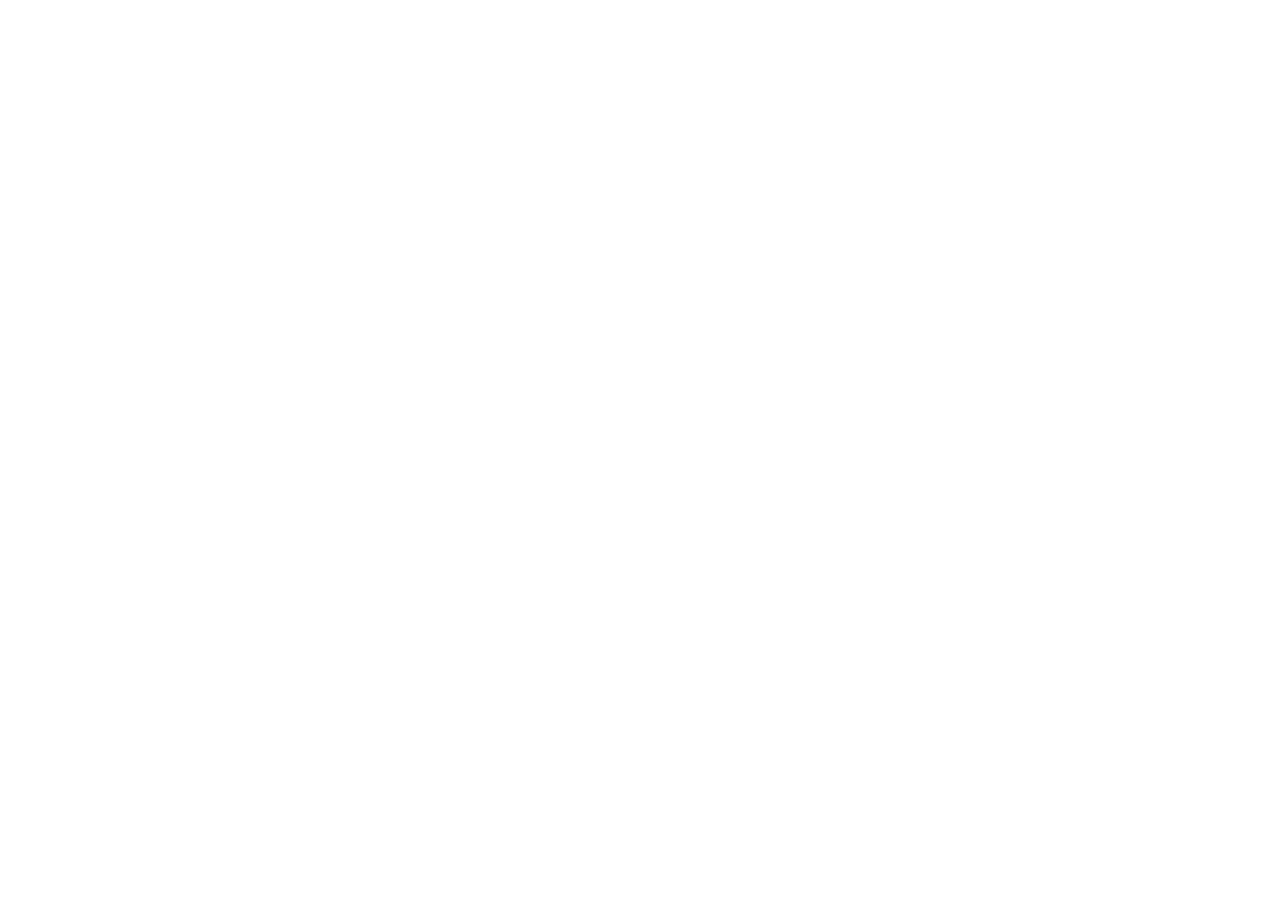
==== faith.html @ aeb335e9 "Add files via upload" ====
<!DOCTYPE html>
<html lang="en">
<head>
    <meta charset="UTF-8">
    <meta http-equiv="X-UA-Compatible" content="IE=edge">
    <meta name="viewport" content="width=device-width, initial-scale=1.0">
    <title>Document</title>
</head>
<body>

    
    
</body>
</html>
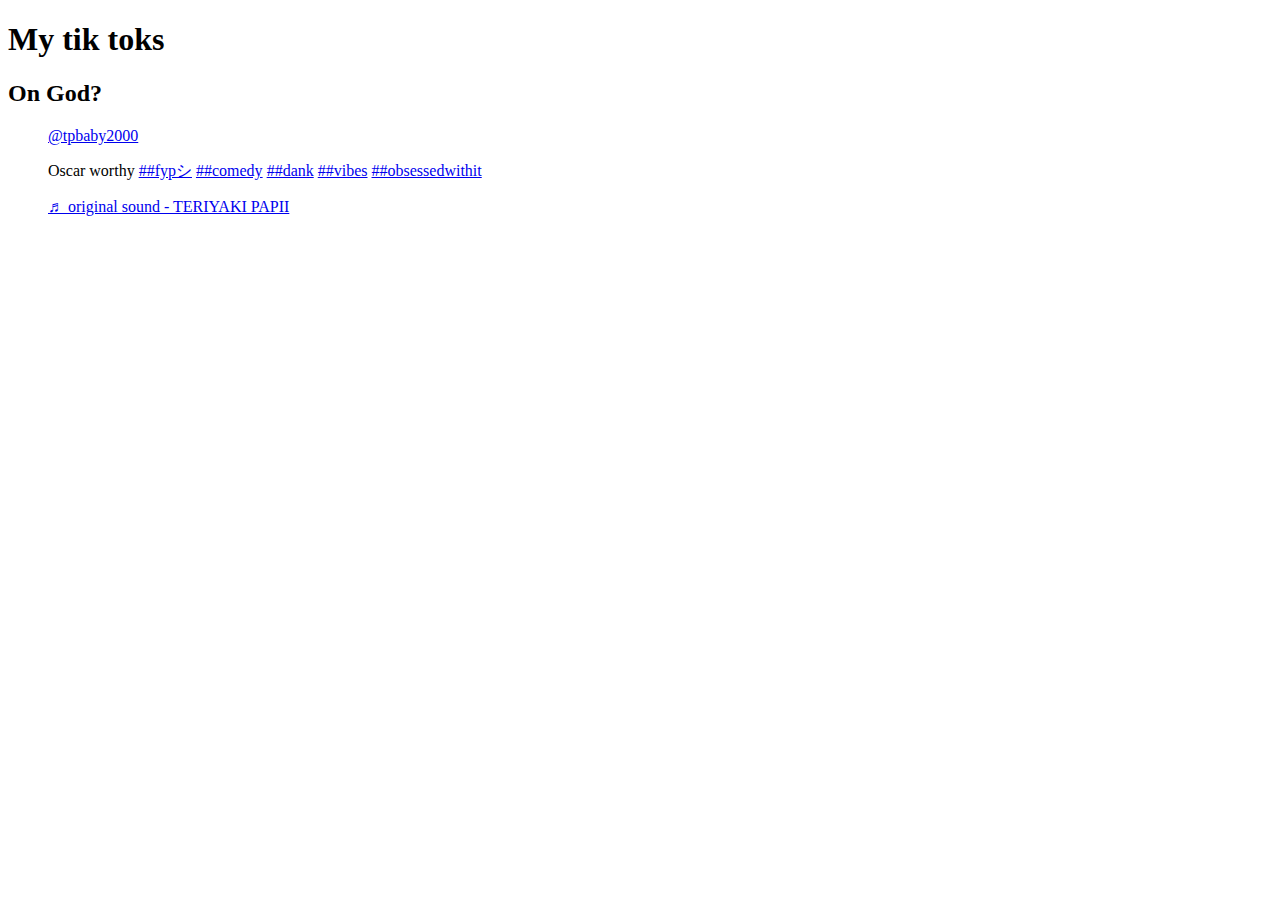
==== commit 45b1db0f: "found out how to embed tik tok videos, didnt even have to search it upEZ EZ EZ" ====
--- a/faith.html
+++ b/faith.html
@@ -7,8 +7,13 @@
     <title>Document</title>
 </head>
 <body>
+    <h1> My tik toks</h1>
 
-    
-    
+    <h2>On God?</h2>
+    <blockquote class="tiktok-embed" cite="https://www.tiktok.com/@tpbaby2000/video/6839471198850518277" data-video-id="6839471198850518277" style="max-width: 605px;min-width: 325px;" > 
+    <section> <a target="_blank" title="@tpbaby2000" href="https://www.tiktok.com/@tpbaby2000">@tpbaby2000</a> <p>Oscar worthy <a title="fypシ" target="_blank" href="https://www.tiktok.com/tag/fyp%E3%82%B7">##fypシ</a> 
+    <a title="comedy" target="_blank" href="https://www.tiktok.com/tag/comedy">##comedy</a> <a title="dank" target="_blank" href="https://www.tiktok.com/tag/dank">##dank</a> <a title="vibes" target="_blank" href="https://www.tiktok.com/tag/vibes">
+    ##vibes</a> <a title="obsessedwithit" target="_blank" href="https://www.tiktok.com/tag/obsessedwithit">##obsessedwithit</a>
+    </p> <a target="_blank" title="♬ original sound - TERIYAKI PAPII" href="https://www.tiktok.com/music/original-sound-6839471162158877446">♬ original sound - TERIYAKI PAPII</a> </section> </blockquote> <script async src="https://www.tiktok.com/embed.js"></script>
 </body>
 </html>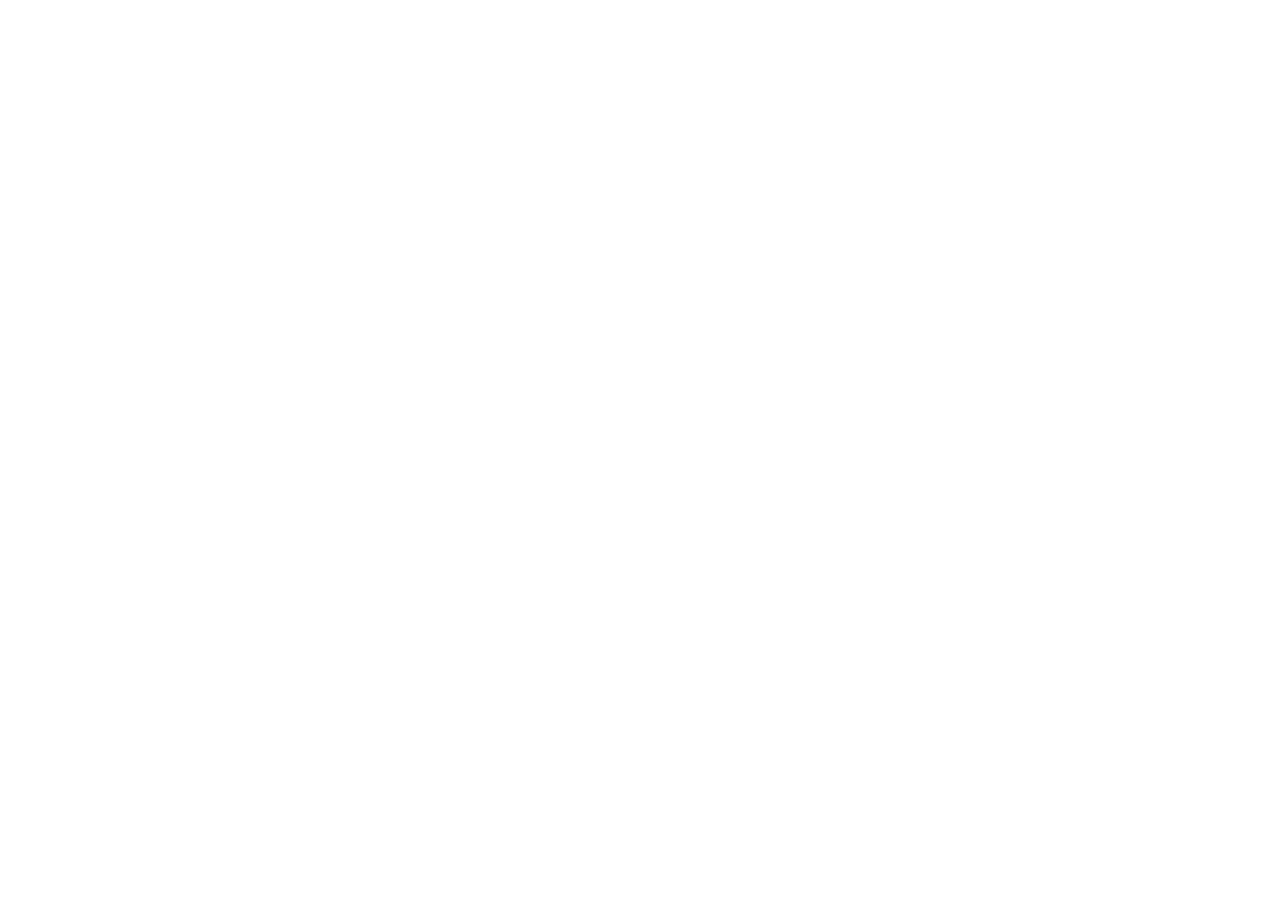
==== commit fca00490: "Wrong page, my bad" ====
--- a/faith.html
+++ b/faith.html
@@ -7,13 +7,6 @@
     <title>Document</title>
 </head>
 <body>
-    <h1> My tik toks</h1>
-
-    <h2>On God?</h2>
-    <blockquote class="tiktok-embed" cite="https://www.tiktok.com/@tpbaby2000/video/6839471198850518277" data-video-id="6839471198850518277" style="max-width: 605px;min-width: 325px;" > 
-    <section> <a target="_blank" title="@tpbaby2000" href="https://www.tiktok.com/@tpbaby2000">@tpbaby2000</a> <p>Oscar worthy <a title="fypシ" target="_blank" href="https://www.tiktok.com/tag/fyp%E3%82%B7">##fypシ</a> 
-    <a title="comedy" target="_blank" href="https://www.tiktok.com/tag/comedy">##comedy</a> <a title="dank" target="_blank" href="https://www.tiktok.com/tag/dank">##dank</a> <a title="vibes" target="_blank" href="https://www.tiktok.com/tag/vibes">
-    ##vibes</a> <a title="obsessedwithit" target="_blank" href="https://www.tiktok.com/tag/obsessedwithit">##obsessedwithit</a>
-    </p> <a target="_blank" title="♬ original sound - TERIYAKI PAPII" href="https://www.tiktok.com/music/original-sound-6839471162158877446">♬ original sound - TERIYAKI PAPII</a> </section> </blockquote> <script async src="https://www.tiktok.com/embed.js"></script>
+    
 </body>
 </html>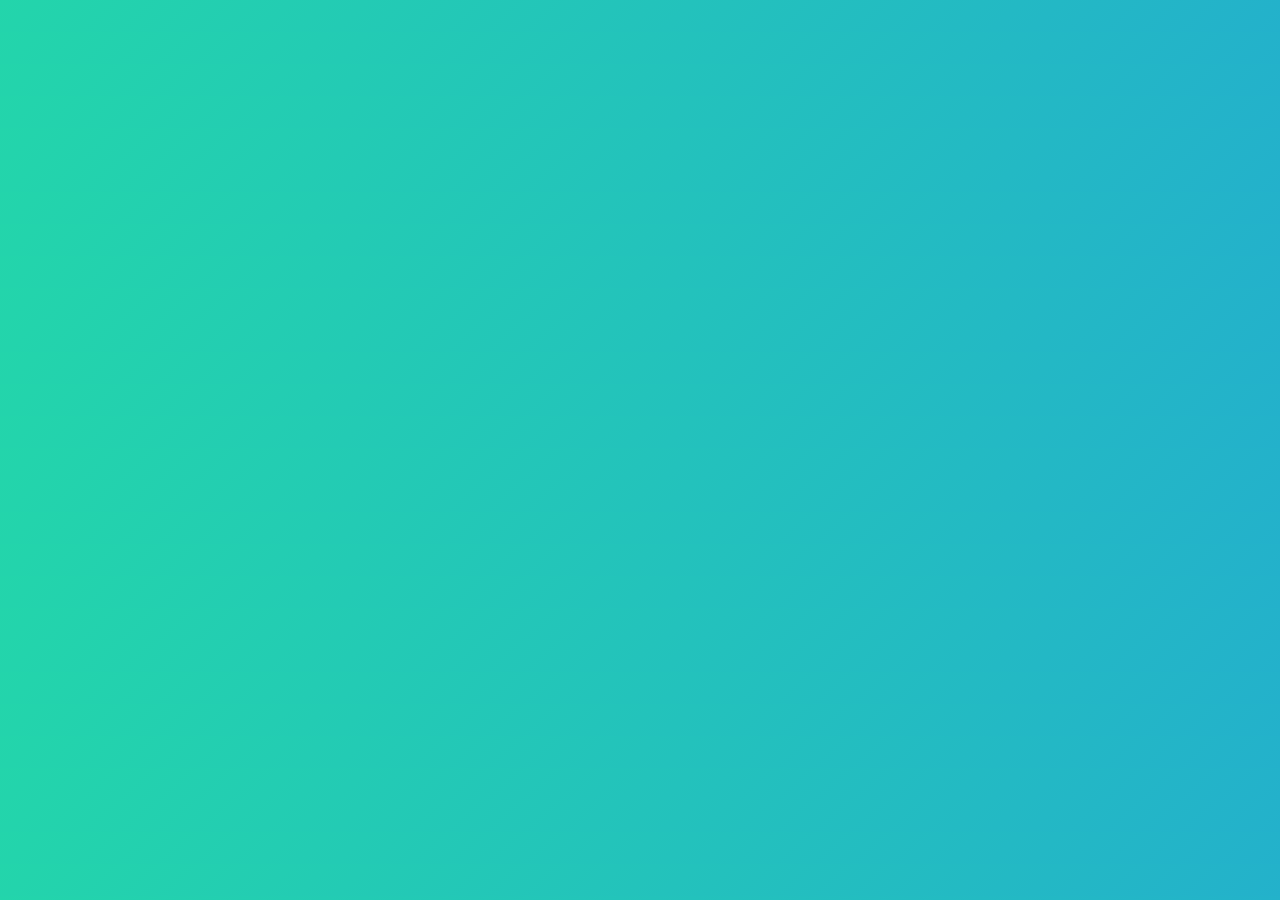
==== commit 175a4395: "Got a lil background goin on" ====
--- a/faith.html
+++ b/faith.html
@@ -4,6 +4,7 @@
     <meta charset="UTF-8">
     <meta http-equiv="X-UA-Compatible" content="IE=edge">
     <meta name="viewport" content="width=device-width, initial-scale=1.0">
+    <link rel="stylesheet" href="faith.css">
     <title>Document</title>
 </head>
 <body>
--- a/faith.css
+++ b/faith.css
@@ -0,0 +1,17 @@
+body {
+	background: linear-gradient(-45deg, #ee7752, #e73c7e, #23a6d5, #23d5ab);
+	background-size: 400% 400%;
+	animation: gradient 15s ease infinite;
+}
+
+@keyframes gradient {
+	0% {
+		background-position: 0% 50%;
+	}
+	50% {
+		background-position: 100% 50%;
+	}
+	100% {
+		background-position: 0% 50%;
+	}
+}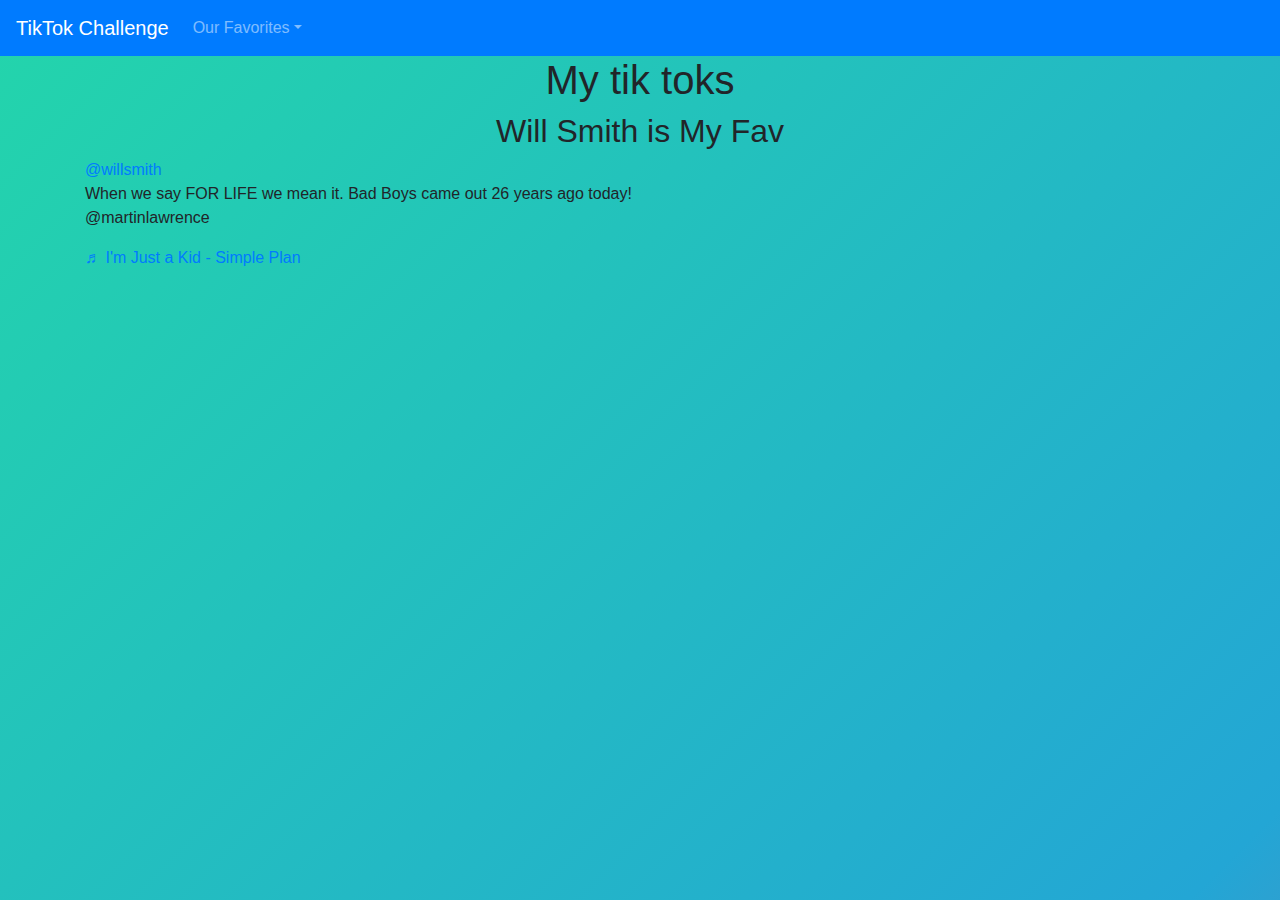
==== commit c58d0caf: "Faith video" ====
--- a/faith.html
+++ b/faith.html
@@ -1,13 +1,58 @@
 <!DOCTYPE html>
 <html lang="en">
 <head>
+    <link rel="stylesheet" href="https://stackpath.bootstrapcdn.com/bootstrap/4.3.1/css/bootstrap.min.css" integrity="sha384-ggOyR0iXCbMQv3Xipma34MD+dH/1fQ784/j6cY/iJTQUOhcWr7x9JvoRxT2MZw1T" crossorigin="anonymous">
     <meta charset="UTF-8">
     <meta http-equiv="X-UA-Compatible" content="IE=edge">
     <meta name="viewport" content="width=device-width, initial-scale=1.0">
-    <link rel="stylesheet" href="faith.css">
-    <title>Document</title>
+    <link rel="stylesheet" href="prince.css">
 </head>
 <body>
+  <nav class="navbar navbar-expand-lg navbar-dark bg-primary">
+    <a class="navbar-brand" href="index.html">TikTok Challenge</a>
+    <button class="navbar-toggler" type="button" data-toggle="collapse" data-target="#navbarSupportedContent" aria-controls="navbarSupportedContent" aria-expanded="false" aria-label="Toggle navigation">
+      <span class="navbar-toggler-icon"></span>
+    </button>
+
+    <div class="collapse navbar-collapse" id="navbarSupportedContent">
+        <ul class = "navbar-nav mr-auto">
+          <li class = "nav-item dropdown"> 
+            <a class="nav-link dropdown-toggle" href="#" id="navbarDropdown" role="button" data-toggle="dropdown"
+                aria-haspopup="true" aria-expanded="true">  Our Favorites</a>
+
+                <div class="dropdown-menu" aria-labelledby="navbarDropdown"> 
+                    <a class="dropdown-item" href = "prince.html"> Prince </a>
+                    <a class="dropdown-item" href = "ricky.html"> Ricky </a>
+                    <a class="dropdown-item" href = "karma.html"> Karma </a>
+                    <a class="dropdown-item" href = "romeo.html"> Romeo </a>
+                    <a class="dropdown-item" href = "faith.html"> Faith</a>
+                </div>
+          </li>
+
+        </ul>
+    </div> 
+  </nav>
+
+    <h1> My tik toks</h1>
+
+<div class = "container">
+    <h2>Will Smith is My Fav</h2>
+    <blockquote class="tiktok-embed" cite="https://www.tiktok.com/@willsmith/video/6948450170279333126" data-video-id="6948450170279333126" style="max-width: 605px;min-width: 325px;" > <section> <a target="_blank" title="@willsmith" href="https://www.tiktok.com/@willsmith">@willsmith</a> <p>When we say FOR LIFE we mean it. Bad Boys came out 26 years ago today! @martinlawrence </p> <a target="_blank" title="♬ I'm Just a Kid - Simple Plan" href="https://www.tiktok.com/music/I'm-Just-a-Kid-5000000001355149519">♬ I'm Just a Kid - Simple Plan</a> </section> </blockquote> <script async src="https://www.tiktok.com/embed.js"></script>
+</div>
+
+
+
+ <!-- Optional JavaScript -->
+  <!-- jQuery first, then Popper.js, then Bootstrap JS -->
+  <script src="https://code.jquery.com/jquery-3.2.1.slim.min.js" integrity="sha384-KJ3o2DKtIkvYIK3UENzmM7KCkRr/rE9/Qpg6aAZGJwFDMVNA/GpGFF93hXpG5KkN" crossorigin="anonymous"></script>
+  <script src="https://cdnjs.cloudflare.com/ajax/libs/popper.js/1.11.0/umd/popper.min.js" integrity="sha384-b/U6ypiBEHpOf/4+1nzFpr53nxSS+GLCkfwBdFNTxtclqqenISfwAzpKaMNFNmj4" crossorigin="anonymous"></script>
+<!-- Always remember to call the above files first before calling the bootstrap.min.js file -->
+  <script src="https://maxcdn.bootstrapcdn.com/bootstrap/4.0.0-beta/js/bootstrap.min.js" integrity="sha384-h0AbiXch4ZDo7tp9hKZ4TsHbi047NrKGLO3SEJAg45jXxnGIfYzk4Si90RDIqNm1" crossorigin="anonymous"></script>
     
 </body>
-</html>+
+
+
+</html>
+
+
--- a/prince.css
+++ b/prince.css
@@ -0,0 +1,26 @@
+h2{
+    text-align: center;
+}
+
+h1{
+    text-align: center;
+}
+
+body {
+	background: linear-gradient(-45deg, #ee7752, #e73c7e, #23a6d5, #23d5ab);
+	background-size: 400% 400%;
+	animation: gradient 15s ease infinite;
+}
+
+@keyframes gradient {
+	0% {
+		background-position: 0% 50%;
+	}
+	50% {
+		background-position: 100% 50%;
+	}
+	100% {
+		background-position: 0% 50%;
+	}
+}
+
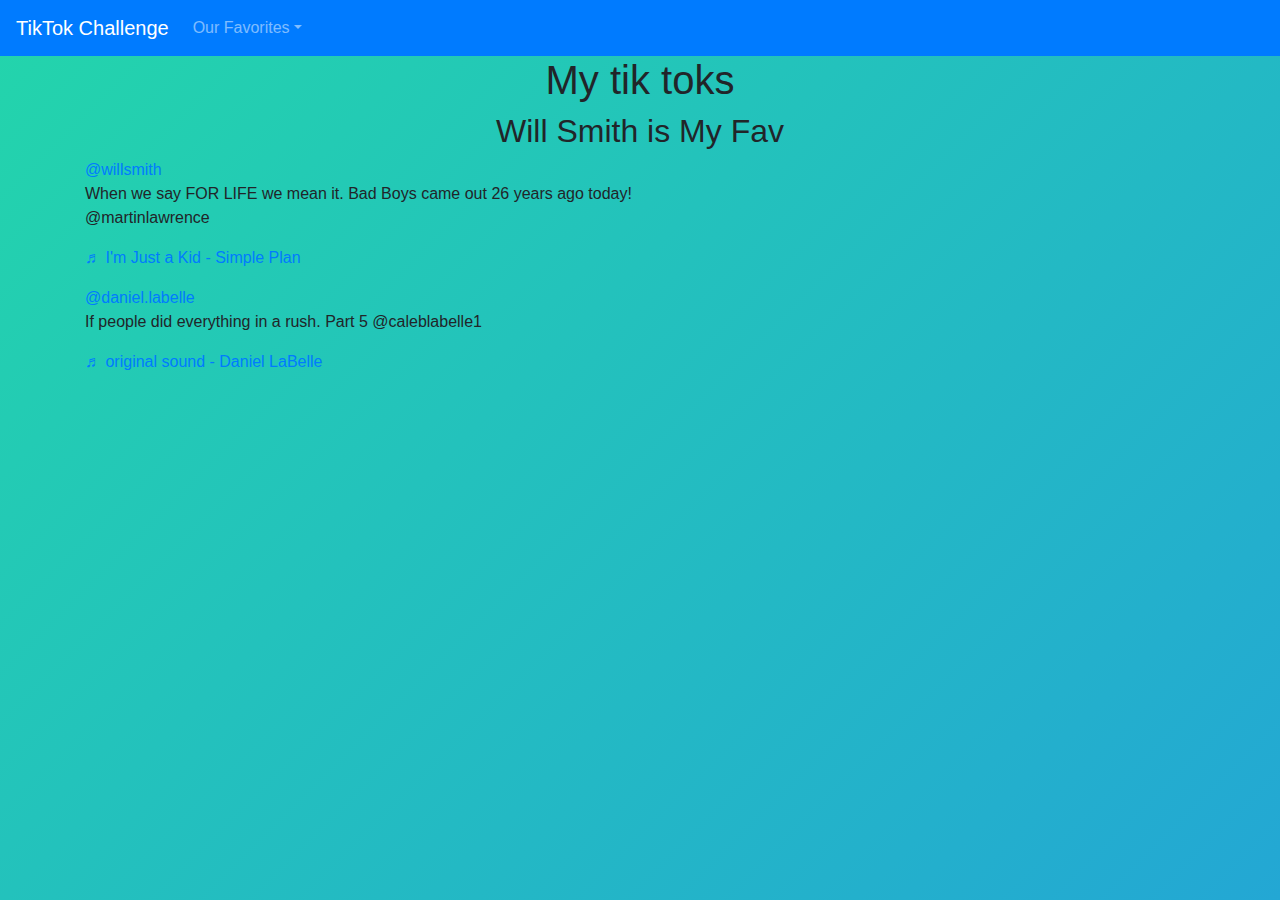
==== commit c8ed121c: "Faith" ====
--- a/faith.html
+++ b/faith.html
@@ -37,7 +37,12 @@
 
 <div class = "container">
     <h2>Will Smith is My Fav</h2>
+    
     <blockquote class="tiktok-embed" cite="https://www.tiktok.com/@willsmith/video/6948450170279333126" data-video-id="6948450170279333126" style="max-width: 605px;min-width: 325px;" > <section> <a target="_blank" title="@willsmith" href="https://www.tiktok.com/@willsmith">@willsmith</a> <p>When we say FOR LIFE we mean it. Bad Boys came out 26 years ago today! @martinlawrence </p> <a target="_blank" title="♬ I'm Just a Kid - Simple Plan" href="https://www.tiktok.com/music/I'm-Just-a-Kid-5000000001355149519">♬ I'm Just a Kid - Simple Plan</a> </section> </blockquote> <script async src="https://www.tiktok.com/embed.js"></script>
+    
+    <blockquote class="tiktok-embed" cite="https://www.tiktok.com/@daniel.labelle/video/6948484700604337414" data-video-id="6948484700604337414" style="max-width: 605px;min-width: 325px;" > <section> <a target="_blank" title="@daniel.labelle" href="https://www.tiktok.com/@daniel.labelle">@daniel.labelle</a> <p>If people did everything in a rush. Part 5 @caleblabelle1 </p> <a target="_blank" title="♬ original sound - Daniel LaBelle" href="https://www.tiktok.com/music/original-sound-6948484604072708869">♬ original sound - Daniel LaBelle</a> </section> </blockquote> <script async src="https://www.tiktok.com/embed.js"></script>
+
+
 </div>
 
 
